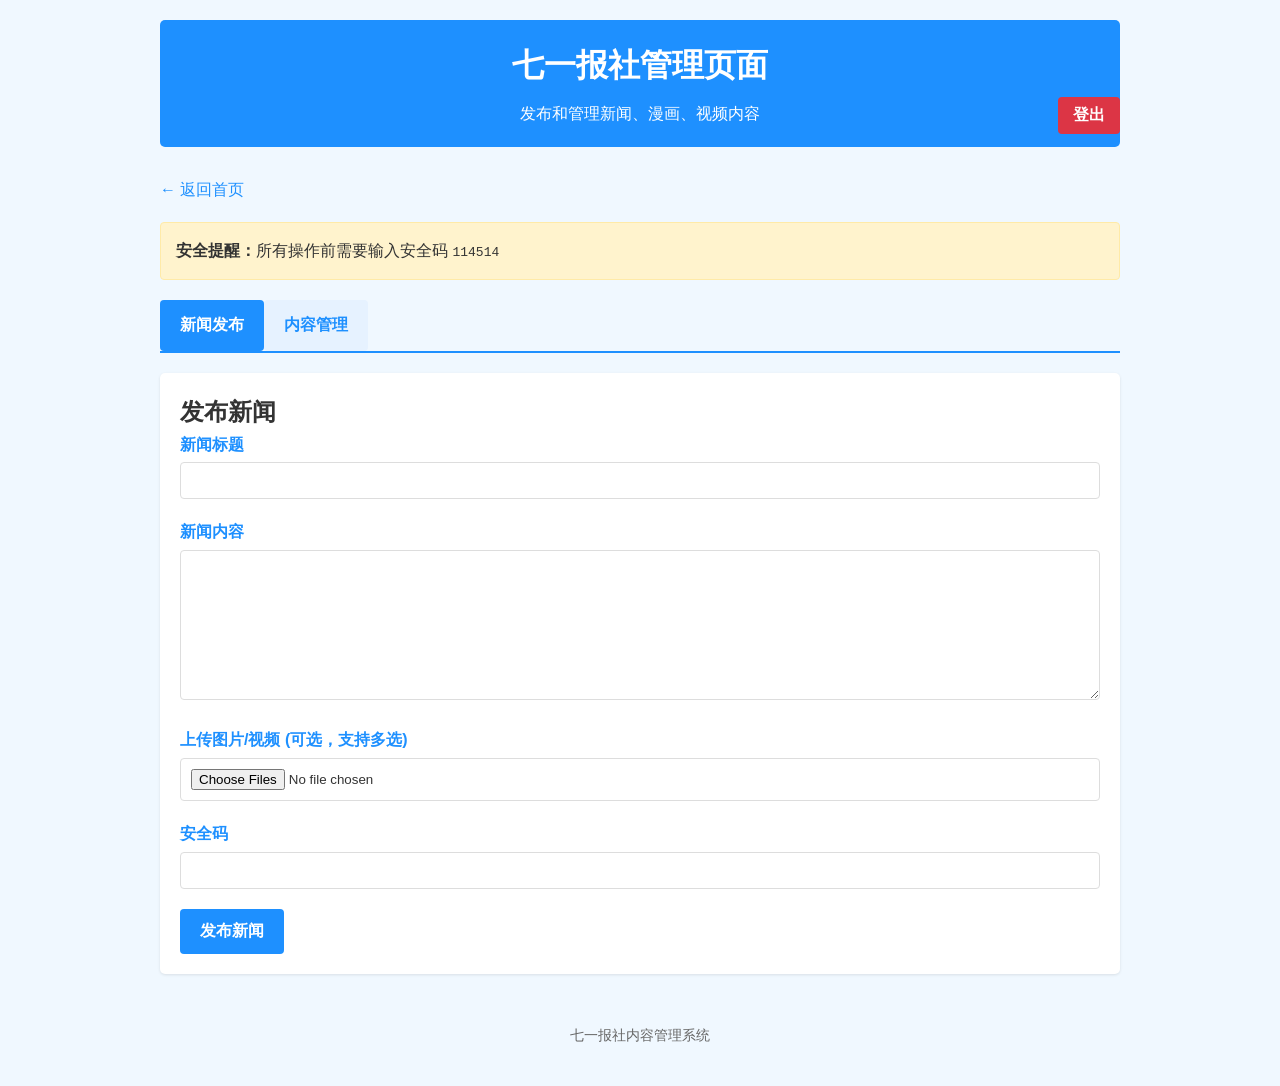
==== admin.html @ c9c12d05 "Add files via upload" ====
<!DOCTYPE html>
<html lang="zh-CN">
<head>
    <meta charset="UTF-8">
    <meta name="viewport" content="width=device-width, initial-scale=1.0">
    <title>七一报社 - 管理页面</title>
    <style>
        * {
            margin: 0;
            padding: 0;
            box-sizing: border-box;
        }
        
        body {
            font-family: 'Microsoft YaHei', Arial, sans-serif;
            line-height: 1.6;
            color: #333;
            background-color: #f0f8ff;
        }
        
        .container {
            max-width: 1000px;
            margin: 0 auto;
            padding: 20px;
        }
        
        header {
            background-color: #1e90ff;
            color: white;
            padding: 20px 0;
            text-align: center;
            margin-bottom: 30px;
            border-radius: 5px;
        }
        
        h1 {
            margin-bottom: 10px;
        }
        
        .tabs {
            display: flex;
            margin-bottom: 20px;
            border-bottom: 2px solid #1e90ff;
        }
        
        .tab-button {
            background-color: #e6f2ff;
            border: none;
            padding: 15px 20px;
            cursor: pointer;
            font-size: 16px;
            color: #1e90ff;
            font-weight: bold;
            transition: all 0.3s;
        }
        
        .tab-button.active {
            background-color: #1e90ff;
            color: white;
        }
        
        .tab-content {
            display: none;
            background-color: white;
            padding: 20px;
            border-radius: 5px;
            box-shadow: 0 1px 3px rgba(0,0,0,0.1);
        }
        
        .tab-content.active {
            display: block;
        }
        
        .form-group {
            margin-bottom: 20px;
        }
        
        label {
            display: block;
            margin-bottom: 5px;
            font-weight: bold;
            color: #1e90ff;
        }
        
        input, textarea, select {
            width: 100%;
            padding: 10px;
            border: 1px solid #ddd;
            border-radius: 4px;
            font-family: inherit;
        }
        
        textarea {
            min-height: 150px;
            resize: vertical;
        }
        
        button {
            background-color: #1e90ff;
            color: white;
            border: none;
            padding: 12px 20px;
            cursor: pointer;
            border-radius: 4px;
            font-size: 16px;
            font-weight: bold;
            transition: background-color 0.3s;
        }
        
        button:hover {
            background-color: #4169e1;
        }
        
        .security-code {
            background-color: #fff3cd;
            border: 1px solid #ffeaa7;
            padding: 15px;
            border-radius: 4px;
            margin-bottom: 20px;
        }
        
        .file-list {
            margin-top: 20px;
        }
        
        .file-item {
            display: flex;
            justify-content: space-between;
            padding: 10px;
            border-bottom: 1px solid #eee;
        }
        
        .file-item:nth-child(odd) {
            background-color: #f9f9f9;
        }
        
        .delete-btn {
            background-color: #dc3545;
            padding: 5px 10px;
            font-size: 14px;
        }
        
        .delete-btn:hover {
            background-color: #c82333;
        }
        
        .back-link {
            display: inline-block;
            margin-bottom: 20px;
            color: #1e90ff;
            text-decoration: none;
        }
        
        .back-link:hover {
            text-decoration: underline;
        }
        
        footer {
            text-align: center;
            margin-top: 30px;
            padding: 20px;
            color: #666;
            font-size: 14px;
        }
        
        .message {
            padding: 10px;
            margin: 10px 0;
            border-radius: 4px;
        }
        
        .message.success {
            background-color: #d4edda;
            color: #155724;
            border: 1px solid #c3e6cb;
        }
        
        .message.error {
            background-color: #f8d7da;
            color: #721c24;
            border: 1px solid #f5c6cb;
        }
        
        .message.info {
            background-color: #d1ecf1;
            color: #0c5460;
            border: 1px solid #bee5eb;
        }
    </style>
</head>
<body>
    <div class="container">
        <header>
            <h1>七一报社管理页面</h1>
            <p>发布和管理新闻、漫画、视频内容</p>
            <button id="logout-btn" style="float: right; margin-top: -30px; background-color: #dc3545; color: white; border: none; padding: 8px 15px; border-radius: 4px; cursor: pointer;">登出</button>
        </header>
        
        <a href="index.html" class="back-link">← 返回首页</a>
        
        <div class="security-code">
            <p><strong>安全提醒：</strong>所有操作前需要输入安全码 <code>114514</code></p>
        </div>
        
        <div class="tabs">
            <button class="tab-button active" data-tab="news">新闻发布</button>
            <button class="tab-button" data-tab="manage">内容管理</button>
        </div>
        
        <!-- 修改新闻发布表单 -->
        <div id="news-tab" class="tab-content active">
            <h2>发布新闻</h2>
            <div id="news-message" class="message" style="display:none;"></div>
            <form id="news-form" enctype="multipart/form-data">
                <div class="form-group">
                    <label for="news-title">新闻标题</label>
                    <input type="text" id="news-title" required>
                </div>

                <div class="form-group">
                    <label for="news-content">新闻内容</label>
                    <textarea id="news-content" required></textarea>
                </div>

                <div class="form-group">
                    <label for="news-files">上传图片/视频 (可选，支持多选)</label>
                    <input type="file" id="news-files" accept="image/*,video/*" multiple>
                </div>

                <div class="form-group">
                    <label for="news-security">安全码</label>
                    <input type="password" id="news-security" required>
                </div>

                <button type="submit">发布新闻</button>
            </form>
        </div>
        
        <!-- 内容管理 -->
        <div id="manage-tab" class="tab-content">
            <h2>内容管理</h2>
            <div id="manage-message" class="message" style="display:none;"></div>
            
            <div class="form-group">
                <label for="manage-security">安全码</label>
                <input type="password" id="manage-security" required>
            </div>
            
            <button id="load-content">加载内容列表</button>
            
            <div class="file-list" id="file-list">
                <p>请输入安全码并点击"加载内容列表"查看现有内容</p>
            </div>
        </div>
        
        <footer>
            <p>七一报社内容管理系统</p>
        </footer>
    </div>

    <script>
        // Tab切换功能
        document.querySelectorAll('.tab-button').forEach(button => {
            button.addEventListener('click', () => {
                // 移除所有活动状态
                document.querySelectorAll('.tab-button').forEach(btn => {
                    btn.classList.remove('active');
                });
                document.querySelectorAll('.tab-content').forEach(content => {
                    content.classList.remove('active');
                });
                
                // 添加活动状态到当前选项
                button.classList.add('active');
                const tabId = button.getAttribute('data-tab');
                document.getElementById(`${tabId}-tab`).classList.add('active');
            });
        });
        
        // 显示消息函数
        function showMessage(elementId, message, type) {
            const messageElement = document.getElementById(elementId);
            messageElement.textContent = message;
            messageElement.className = 'message ' + type;
            messageElement.style.display = 'block';
            
            // 3秒后自动隐藏消息
            setTimeout(() => {
                messageElement.style.display = 'none';
            }, 3000);
        }
        
        // 新闻发布表单提交
        // 修改新闻发布表单提交处理
        document.getElementById('news-form').addEventListener('submit', function(e) {
            e.preventDefault();

            const title = document.getElementById('news-title').value;
            const content = document.getElementById('news-content').value;
            const files = document.getElementById('news-files').files;
            const securityCode = document.getElementById('news-security').value;

            const formData = new FormData();
            formData.append('title', title);
            formData.append('content', content);
            formData.append('security_code', securityCode);

            // 添加文件到表单
            for (let i = 0; i < files.length; i++) {
                formData.append('files', files[i]);
            }

            // 发送到后端
            fetch('/api/news', {
                method: 'POST',
                body: formData
            })
            .then(response => response.json())
            .then(data => {
                if (data.error) {
                    showMessage('news-message', data.error, 'error');
                } else {
                    showMessage('news-message', `新闻已发布：${data.message}`, 'success');
                    // 重置表单
                    document.getElementById('news-form').reset();
                }
            })
            .catch(error => {
                showMessage('news-message', '发布失败：' + error.message, 'error');
            });
        });
        
        
        
        // 加载内容列表
        document.getElementById('load-content').addEventListener('click', function() {
            const securityCode = document.getElementById('manage-security').value;
            
            if (!securityCode) {
                showMessage('manage-message', '请输入安全码！', 'error');
                return;
            }
            
            // 从后端获取文件列表
            fetch(`/api/files?security_code=${securityCode}`)
            .then(response => response.json())
            .then(data => {
                if (data.error) {
                    showMessage('manage-message', data.error, 'error');
                    document.getElementById('file-list').innerHTML = '<p>加载失败</p>';
                } else {
                    showMessage('manage-message', '内容列表加载成功', 'success');
                    let fileListHTML = '';
                    
                    // 显示新闻
                    if (data.news.length > 0) {
                        fileListHTML += '<h3>新闻</h3>';
                        data.news.forEach(item => {
                            fileListHTML += `
                                <div class="file-item">
                                    <span>${item.title} (${item.id}) - ${item.date}</span>
                                    <button class="delete-btn" data-file="${item.id}">删除</button>
                                </div>
                            `;
                        });
                    }
                    
                    // 显示漫画
                    if (data.comics.length > 0) {
                        fileListHTML += '<h3>漫画</h3>';
                        data.comics.forEach(item => {
                            fileListHTML += `
                                <div class="file-item">
                                    <span>${item.title} (${item.id}) - ${item.date}</span>
                                    <button class="delete-btn" data-file="${item.id}">删除</button>
                                </div>
                            `;
                        });
                    }
                    
                    // 显示视频
                    if (data.videos.length > 0) {
                        fileListHTML += '<h3>视频</h3>';
                        data.videos.forEach(item => {
                            fileListHTML += `
                                <div class="file-item">
                                    <span>${item.title} (${item.id}) - ${item.date}</span>
                                    <button class="delete-btn" data-file="${item.id}">删除</button>
                                </div>
                            `;
                        });
                    }
                    
                    if (data.news.length === 0 && data.comics.length === 0 && data.videos.length === 0) {
                        fileListHTML = '<p>暂无内容</p>';
                    }
                    
                    document.getElementById('file-list').innerHTML = fileListHTML;
                    
                    // 为删除按钮添加事件监听器
                    document.querySelectorAll('.delete-btn').forEach(button => {
                        button.addEventListener('click', function() {
                            const fileName = this.getAttribute('data-file');
                            if (confirm(`确定要删除文件 "${fileName}" 吗？`)) {
                                // 发送删除请求到后端
                                fetch(`/api/files/${fileName}`, {
                                    method: 'DELETE',
                                    headers: {
                                        'Content-Type': 'application/json'
                                    },
                                    body: JSON.stringify({
                                        security_code: securityCode
                                    })
                                })
                                .then(response => response.json())
                                .then(data => {
                                    if (data.error) {
                                        showMessage('manage-message', data.error, 'error');
                                    } else {
                                        showMessage('manage-message', data.message, 'success');
                                        // 重新加载文件列表
                                        document.getElementById('load-content').click();
                                    }
                                })
                                .catch(error => {
                                    showMessage('manage-message', '删除失败：' + error.message, 'error');
                                });
                            }
                        });
                    });
                }
            })
            .catch(error => {
                showMessage('manage-message', '加载失败：' + error.message, 'error');
                document.getElementById('file-list').innerHTML = '<p>加载失败</p>';
            });
        });

        document.getElementById('logout-btn').addEventListener('click', function() {
            if (confirm('确定要登出吗？')) {
                fetch('/api/logout', {
                    method: 'POST',
                    headers: {
                        'Content-Type': 'application/json'
                    }
                })
                .then(response => response.json())
                .then(data => {
                    // 登出成功，跳转到登录页面
                    window.location.href = '/login';
                })
                .catch(error => {
                    alert('登出失败：' + error.message);
                });
            }
        });

        // 检查登录状态
        fetch('/api/check-login')
        .then(response => {
            if (response.status === 401) {
                // 未登录，跳转到登录页面
                window.location.href = '/login';
            }
        })
        .catch(error => {
            console.error('检查登录状态失败：', error);
        });

    </script>
</body>
</html>
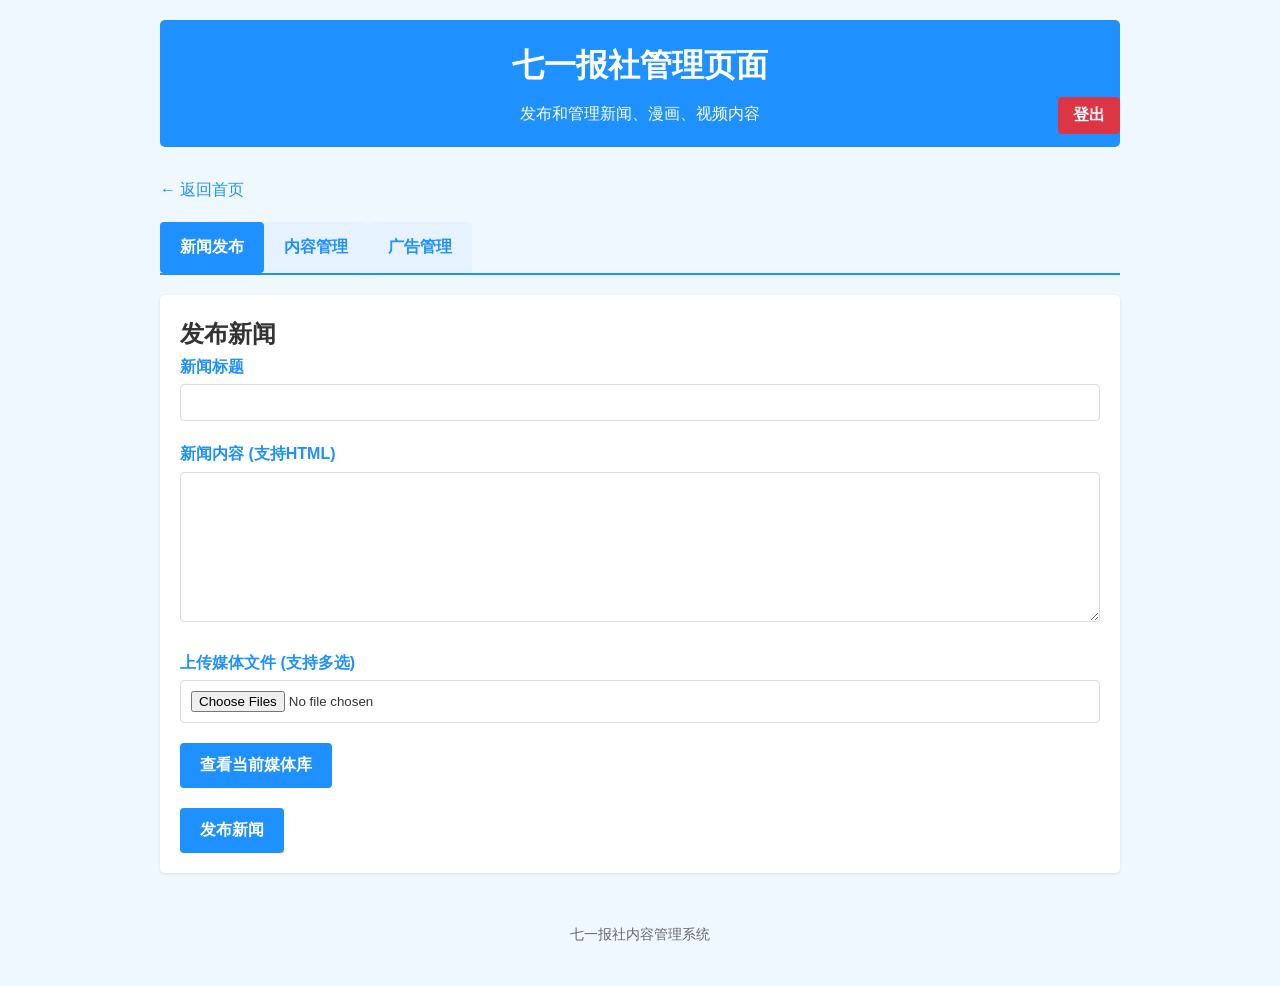
==== commit 80140b27: "Add files via upload" ====
--- a/admin.html
+++ b/admin.html
@@ -111,14 +111,6 @@
             background-color: #4169e1;
         }
         
-        .security-code {
-            background-color: #fff3cd;
-            border: 1px solid #ffeaa7;
-            padding: 15px;
-            border-radius: 4px;
-            margin-bottom: 20px;
-        }
-        
         .file-list {
             margin-top: 20px;
         }
@@ -185,6 +177,61 @@
             background-color: #d1ecf1;
             color: #0c5460;
             border: 1px solid #bee5eb;
+        }
+        
+        .media-preview {
+            margin-top: 10px;
+        }
+        
+        .media-preview img, .media-preview video {
+            max-width: 200px;
+            max-height: 150px;
+            margin-right: 10px;
+            border: 1px solid #ddd;
+            border-radius: 4px;
+        }
+        
+        .insert-media-btn {
+            background-color: #28a745;
+            padding: 5px 10px;
+            font-size: 14px;
+            margin: 5px 0;
+        }
+        
+        .insert-media-btn:hover {
+            background-color: #218838;
+        }
+        
+        #media-library {
+            max-height: 300px;
+            overflow-y: auto;
+            border: 1px solid #ddd;
+            padding: 10px;
+            margin-top: 10px;
+            border-radius: 4px;
+        }
+        
+        .media-item {
+            display: flex;
+            align-items: center;
+            margin-bottom: 10px;
+            padding: 5px;
+            border: 1px solid #eee;
+            border-radius: 4px;
+        }
+        
+        .media-item img, .media-item video {
+            max-width: 100px;
+            max-height: 80px;
+            margin-right: 10px;
+        }
+        
+        .current-media-title {
+            margin-top: 20px;
+            padding-top: 10px;
+            border-top: 1px solid #eee;
+            color: #1e90ff;
+            font-weight: bold;
         }
     </style>
 </head>
@@ -198,38 +245,39 @@
         
         <a href="index.html" class="back-link">← 返回首页</a>
         
-        <div class="security-code">
-            <p><strong>安全提醒：</strong>所有操作前需要输入安全码 <code>114514</code></p>
-        </div>
-        
         <div class="tabs">
             <button class="tab-button active" data-tab="news">新闻发布</button>
             <button class="tab-button" data-tab="manage">内容管理</button>
+            <button class="tab-button" data-tab="ads">广告管理</button>
         </div>
         
         <!-- 修改新闻发布表单 -->
         <div id="news-tab" class="tab-content active">
             <h2>发布新闻</h2>
             <div id="news-message" class="message" style="display:none;"></div>
-            <form id="news-form" enctype="multipart/form-data">
+            <form id="news-form">
                 <div class="form-group">
                     <label for="news-title">新闻标题</label>
                     <input type="text" id="news-title" required>
                 </div>
 
                 <div class="form-group">
-                    <label for="news-content">新闻内容</label>
+                    <label for="news-content">新闻内容 (支持HTML)</label>
                     <textarea id="news-content" required></textarea>
                 </div>
-
+                
                 <div class="form-group">
-                    <label for="news-files">上传图片/视频 (可选，支持多选)</label>
+                    <label for="news-files">上传媒体文件 (支持多选)</label>
                     <input type="file" id="news-files" accept="image/*,video/*" multiple>
+                    <div id="media-preview" class="media-preview"></div>
                 </div>
-
+                
                 <div class="form-group">
-                    <label for="news-security">安全码</label>
-                    <input type="password" id="news-security" required>
+                    <button type="button" id="show-media-library">查看当前媒体库</button>
+                    <div id="media-library" style="display: none;">
+                        <h4>当前新闻可用媒体文件</h4>
+                        <div id="media-library-list"></div>
+                    </div>
                 </div>
 
                 <button type="submit">发布新闻</button>
@@ -241,15 +289,36 @@
             <h2>内容管理</h2>
             <div id="manage-message" class="message" style="display:none;"></div>
             
-            <div class="form-group">
-                <label for="manage-security">安全码</label>
-                <input type="password" id="manage-security" required>
+            <button id="load-content">加载内容列表</button>
+            <button id="download-selected">下载选中项</button>
+            
+            <div class="file-list" id="file-list">
+                <p>点击"加载内容列表"查看现有内容</p>
             </div>
-            
-            <button id="load-content">加载内容列表</button>
-            
-            <div class="file-list" id="file-list">
-                <p>请输入安全码并点击"加载内容列表"查看现有内容</p>
+        </div>
+
+        <!-- 广告管理 -->
+        <div id="ads-tab" class="tab-content">
+            <h2>广告管理</h2>
+            <div id="ads-message" class="message" style="display:none;"></div>
+            
+            <form id="ad-form">
+                <div class="form-group">
+                    <label for="ad-text">广告文本</label>
+                    <input type="text" id="ad-text" required>
+                </div>
+                
+                <div class="form-group">
+                    <label for="ad-link">广告链接</label>
+                    <input type="url" id="ad-link" placeholder="https://example.com" required>
+                </div>
+                
+                <button type="submit">添加广告</button>
+            </form>
+            
+            <div class="file-list" id="ads-list">
+                <h3>现有广告</h3>
+                <p>加载中...</p>
             </div>
         </div>
         
@@ -258,7 +327,10 @@
         </footer>
     </div>
 
-    <script>
+<script>
+        // 存储当前新闻的媒体文件
+        let currentMediaFiles = [];
+        
         // Tab切换功能
         document.querySelectorAll('.tab-button').forEach(button => {
             button.addEventListener('click', () => {
@@ -290,22 +362,191 @@
             }, 3000);
         }
         
+        // 预览上传的媒体文件
+        document.getElementById('news-files').addEventListener('change', function(e) {
+            const files = e.target.files;
+            const previewContainer = document.getElementById('media-preview');
+            
+            for (let i = 0; i < files.length; i++) {
+                const file = files[i];
+                const fileType = file.type.split('/')[0];
+                
+                // 为每个文件创建一个临时URL并添加到currentMediaFiles数组
+                const fileURL = URL.createObjectURL(file);
+                const fileObj = {
+                    name: file.name,
+                    url: fileURL,
+                    type: fileType
+                };
+                
+                currentMediaFiles.push(fileObj);
+                
+                if (fileType === 'image') {
+                    const img = document.createElement('img');
+                    img.src = fileURL;
+                    img.alt = file.name;
+                    previewContainer.appendChild(img);
+                } else if (fileType === 'video') {
+                    const video = document.createElement('video');
+                    video.src = fileURL;
+                    video.controls = true;
+                    previewContainer.appendChild(video);
+                }
+            }
+        });
+        
+        // 显示媒体库
+        document.getElementById('show-media-library').addEventListener('click', function() {
+            const mediaLibrary = document.getElementById('media-library');
+            mediaLibrary.style.display = mediaLibrary.style.display === 'none' ? 'block' : 'none';
+            
+            if (mediaLibrary.style.display === 'block') {
+                loadMediaLibrary();
+            }
+        });
+        
+        // 加载媒体库（仅显示当前新闻的媒体文件）
+        function loadMediaLibrary() {
+            const mediaList = document.getElementById('media-library-list');
+            mediaList.innerHTML = '';
+            
+            if (currentMediaFiles.length === 0) {
+                mediaList.innerHTML = '<p>暂无媒体文件，请先上传媒体文件</p>';
+                return;
+            }
+            
+            // 获取上传文件的真实名称
+            fetch('/api/temp-media-names')
+            .then(response => response.json())
+            .then(data => {
+                const tempMediaNames = data.names || [];
+                
+                currentMediaFiles.forEach((media, index) => {
+                    const mediaItem = document.createElement('div');
+                    mediaItem.className = 'media-item';
+                    
+                    // 获取临时文件名（如果存在）
+                    const tempFileName = index < tempMediaNames.length ? tempMediaNames[index] : media.name;
+                    
+                    if (media.type === 'image') {
+                        mediaItem.innerHTML = `
+                            <img src="${media.url}" alt="${media.name}">
+                            <div>
+                                <div>${media.name}</div>
+                                <button class="insert-media-btn" data-filename="${tempFileName}" data-type="image">插入图片</button>
+                            </div>
+                        `;
+                    } else if (media.type === 'video') {
+                        mediaItem.innerHTML = `
+                            <video src="${media.url}" controls></video>
+                            <div>
+                                <div>${media.name}</div>
+                                <button class="insert-media-btn" data-filename="${tempFileName}" data-type="video">插入视频</button>
+                            </div>
+                        `;
+                    } else {
+                        mediaItem.innerHTML = `
+                            <div>
+                                <div>${media.name}</div>
+                                <button class="insert-media-btn" data-filename="${tempFileName}" data-type="file">插入链接</button>
+                            </div>
+                        `;
+                    }
+                    
+                    mediaList.appendChild(mediaItem);
+                });
+                
+                // 添加插入按钮事件
+                document.querySelectorAll('.insert-media-btn').forEach(button => {
+                    button.addEventListener('click', function() {
+                        const filename = this.getAttribute('data-filename');
+                        const type = this.getAttribute('data-type');
+                        const contentArea = document.getElementById('news-content');
+                        
+                        if (type === 'image') {
+                            const imgTag = `<img src="/uploads/${filename}" alt="${filename}" style="max-width: 100%; height: auto;">`;
+                            contentArea.value += `\n${imgTag}\n`;
+                        } else if (type === 'video') {
+                            const videoTag = `<video src="/uploads/${filename}" controls style="max-width: 100%; height: auto;"></video>`;
+                            contentArea.value += `\n${videoTag}\n`;
+                        } else {
+                            const linkTag = `<a href="/uploads/${filename}" target="_blank">${filename}</a>`;
+                            contentArea.value += linkTag;
+                        }
+                    });
+                });
+            })
+            .catch(error => {
+                console.error('获取临时文件名失败:', error);
+                // 如果获取失败，使用原始文件名
+                currentMediaFiles.forEach((media, index) => {
+                    const mediaItem = document.createElement('div');
+                    mediaItem.className = 'media-item';
+                    
+                    if (media.type === 'image') {
+                        mediaItem.innerHTML = `
+                            <img src="${media.url}" alt="${media.name}">
+                            <div>
+                                <div>${media.name}</div>
+                                <button class="insert-media-btn" data-filename="${media.name}" data-type="image">插入图片</button>
+                            </div>
+                        `;
+                    } else if (media.type === 'video') {
+                        mediaItem.innerHTML = `
+                            <video src="${media.url}" controls></video>
+                            <div>
+                                <div>${media.name}</div>
+                                <button class="insert-media-btn" data-filename="${media.name}" data-type="video">插入视频</button>
+                            </div>
+                        `;
+                    } else {
+                        mediaItem.innerHTML = `
+                            <div>
+                                <div>${media.name}</div>
+                                <button class="insert-media-btn" data-filename="${media.name}" data-type="file">插入链接</button>
+                            </div>
+                        `;
+                    }
+                    
+                    mediaList.appendChild(mediaItem);
+                });
+                
+                // 添加插入按钮事件
+                document.querySelectorAll('.insert-media-btn').forEach(button => {
+                    button.addEventListener('click', function() {
+                        const filename = this.getAttribute('data-filename');
+                        const type = this.getAttribute('data-type');
+                        const contentArea = document.getElementById('news-content');
+                        
+                        if (type === 'image') {
+                            const imgTag = `<img src="/uploads/${filename}" alt="${filename}" style="max-width: 100%; height: auto;">`;
+                            contentArea.value += `\n${imgTag}\n`;
+                        } else if (type === 'video') {
+                            const videoTag = `<video src="/uploads/${filename}" controls style="max-width: 100%; height: auto;"></video>`;
+                            contentArea.value += `\n${videoTag}\n`;
+                        } else {
+                            const linkTag = `<a href="/uploads/${filename}" target="_blank">${filename}</a>`;
+                            contentArea.value += linkTag;
+                        }
+                    });
+                });
+            });
+        }
+        
         // 新闻发布表单提交
-        // 修改新闻发布表单提交处理
         document.getElementById('news-form').addEventListener('submit', function(e) {
             e.preventDefault();
 
             const title = document.getElementById('news-title').value;
             const content = document.getElementById('news-content').value;
-            const files = document.getElementById('news-files').files;
-            const securityCode = document.getElementById('news-security').value;
 
             const formData = new FormData();
             formData.append('title', title);
             formData.append('content', content);
-            formData.append('security_code', securityCode);
-
-            // 添加文件到表单
+
+            // 添加当前新闻的文件到表单
+            const fileInput = document.getElementById('news-files');
+            const files = fileInput.files;
             for (let i = 0; i < files.length; i++) {
                 formData.append('files', files[i]);
             }
@@ -321,8 +562,10 @@
                     showMessage('news-message', data.error, 'error');
                 } else {
                     showMessage('news-message', `新闻已发布：${data.message}`, 'success');
-                    // 重置表单
+                    // 重置表单和当前媒体文件
                     document.getElementById('news-form').reset();
+                    document.getElementById('media-preview').innerHTML = '';
+                    currentMediaFiles = [];
                 }
             })
             .catch(error => {
@@ -330,19 +573,10 @@
             });
         });
         
-        
-        
         // 加载内容列表
         document.getElementById('load-content').addEventListener('click', function() {
-            const securityCode = document.getElementById('manage-security').value;
-            
-            if (!securityCode) {
-                showMessage('manage-message', '请输入安全码！', 'error');
-                return;
-            }
-            
             // 从后端获取文件列表
-            fetch(`/api/files?security_code=${securityCode}`)
+            fetch('/api/files')
             .then(response => response.json())
             .then(data => {
                 if (data.error) {
@@ -358,6 +592,7 @@
                         data.news.forEach(item => {
                             fileListHTML += `
                                 <div class="file-item">
+                                    <input type="checkbox" class="select-item" data-id="${item.id}" data-title="${item.title}">
                                     <span>${item.title} (${item.id}) - ${item.date}</span>
                                     <button class="delete-btn" data-file="${item.id}">删除</button>
                                 </div>
@@ -365,33 +600,7 @@
                         });
                     }
                     
-                    // 显示漫画
-                    if (data.comics.length > 0) {
-                        fileListHTML += '<h3>漫画</h3>';
-                        data.comics.forEach(item => {
-                            fileListHTML += `
-                                <div class="file-item">
-                                    <span>${item.title} (${item.id}) - ${item.date}</span>
-                                    <button class="delete-btn" data-file="${item.id}">删除</button>
-                                </div>
-                            `;
-                        });
-                    }
-                    
-                    // 显示视频
-                    if (data.videos.length > 0) {
-                        fileListHTML += '<h3>视频</h3>';
-                        data.videos.forEach(item => {
-                            fileListHTML += `
-                                <div class="file-item">
-                                    <span>${item.title} (${item.id}) - ${item.date}</span>
-                                    <button class="delete-btn" data-file="${item.id}">删除</button>
-                                </div>
-                            `;
-                        });
-                    }
-                    
-                    if (data.news.length === 0 && data.comics.length === 0 && data.videos.length === 0) {
+                    if (data.news.length === 0) {
                         fileListHTML = '<p>暂无内容</p>';
                     }
                     
@@ -404,13 +613,7 @@
                             if (confirm(`确定要删除文件 "${fileName}" 吗？`)) {
                                 // 发送删除请求到后端
                                 fetch(`/api/files/${fileName}`, {
-                                    method: 'DELETE',
-                                    headers: {
-                                        'Content-Type': 'application/json'
-                                    },
-                                    body: JSON.stringify({
-                                        security_code: securityCode
-                                    })
+                                    method: 'DELETE'
                                 })
                                 .then(response => response.json())
                                 .then(data => {
@@ -436,6 +639,47 @@
             });
         });
 
+        // 下载选中项
+        document.getElementById('download-selected').addEventListener('click', function() {
+            const selectedItems = document.querySelectorAll('.select-item:checked');
+            if (selectedItems.length === 0) {
+                showMessage('manage-message', '请至少选择一个项目进行下载', 'error');
+                return;
+            }
+            
+            const fileIds = Array.from(selectedItems).map(item => item.getAttribute('data-id'));
+            const fileTitles = Array.from(selectedItems).map(item => item.getAttribute('data-title'));
+            
+            // 调用后端API进行打包下载
+            fetch('/api/download', {
+                method: 'POST',
+                headers: {
+                    'Content-Type': 'application/json'
+                },
+                body: JSON.stringify({files: fileIds, titles: fileTitles})
+            })
+            .then(response => {
+                if (response.ok) {
+                    return response.blob();
+                }
+                throw new Error('下载失败');
+            })
+            .then(blob => {
+                const url = window.URL.createObjectURL(blob);
+                const a = document.createElement('a');
+                a.href = url;
+                a.download = '新闻打包下载.zip';
+                document.body.appendChild(a);
+                a.click();
+                a.remove();
+                window.URL.revokeObjectURL(url);
+                showMessage('manage-message', '下载成功', 'success');
+            })
+            .catch(error => {
+                showMessage('manage-message', '下载失败：' + error.message, 'error');
+            });
+        });
+
         document.getElementById('logout-btn').addEventListener('click', function() {
             if (confirm('确定要登出吗？')) {
                 fetch('/api/logout', {
@@ -467,6 +711,98 @@
             console.error('检查登录状态失败：', error);
         });
 
+        // 广告管理功能
+        document.getElementById('ad-form').addEventListener('submit', function(e) {
+            e.preventDefault();
+            
+            const adText = document.getElementById('ad-text').value;
+            const adLink = document.getElementById('ad-link').value;
+            
+            fetch('/api/ads', {
+                method: 'POST',
+                headers: {
+                    'Content-Type': 'application/json'
+                },
+                body: JSON.stringify({text: adText, link: adLink})
+            })
+            .then(response => response.json())
+            .then(data => {
+                if (data.error) {
+                    showMessage('ads-message', data.error, 'error');
+                } else {
+                    showMessage('ads-message', '广告添加成功', 'success');
+                    document.getElementById('ad-form').reset();
+                    loadAds(); // 重新加载广告列表
+                }
+            })
+            .catch(error => {
+                showMessage('ads-message', '添加失败：' + error.message, 'error');
+            });
+        });
+        
+        // 加载广告列表
+        function loadAds() {
+            fetch('/api/ads')
+            .then(response => response.json())
+            .then(data => {
+                if (data.error) {
+                    document.getElementById('ads-list').innerHTML = '<p>加载失败: ' + data.error + '</p>';
+                    return;
+                }
+                
+                if (data.ads.length === 0) {
+                    document.getElementById('ads-list').innerHTML = '<p>暂无广告</p>';
+                    return;
+                }
+                
+                let adsHTML = '<h3>现有广告</h3>';
+                data.ads.forEach((ad, index) => {
+                    adsHTML += `
+                        <div class="file-item">
+                            <span>${ad.text} - <a href="${ad.link}" target="_blank">${ad.link}</a></span>
+                            <button class="delete-btn delete-ad" data-index="${index}">删除</button>
+                        </div>
+                    `;
+                });
+                
+                document.getElementById('ads-list').innerHTML = adsHTML;
+                
+                // 为删除按钮添加事件监听器
+                document.querySelectorAll('.delete-ad').forEach(button => {
+                    button.addEventListener('click', function() {
+                        const index = this.getAttribute('data-index');
+                        deleteAd(index);
+                    });
+                });
+            })
+            .catch(error => {
+                document.getElementById('ads-list').innerHTML = '<p>加载失败: ' + error.message + '</p>';
+            });
+        }
+        
+        // 删除广告
+        function deleteAd(index) {
+            fetch('/api/ads/' + index, {
+                method: 'DELETE'
+            })
+            .then(response => response.json())
+            .then(data => {
+                if (data.error) {
+                    showMessage('ads-message', data.error, 'error');
+                } else {
+                    showMessage('ads-message', '广告删除成功', 'success');
+                    loadAds(); // 重新加载广告列表
+                }
+            })
+            .catch(error => {
+                showMessage('ads-message', '删除失败：' + error.message, 'error');
+            });
+        }
+        
+        // 当切换到广告标签时加载广告
+        document.querySelector('[data-tab="ads"]').addEventListener('click', function() {
+            loadAds();
+        });
     </script>
 </body>
 </html>
